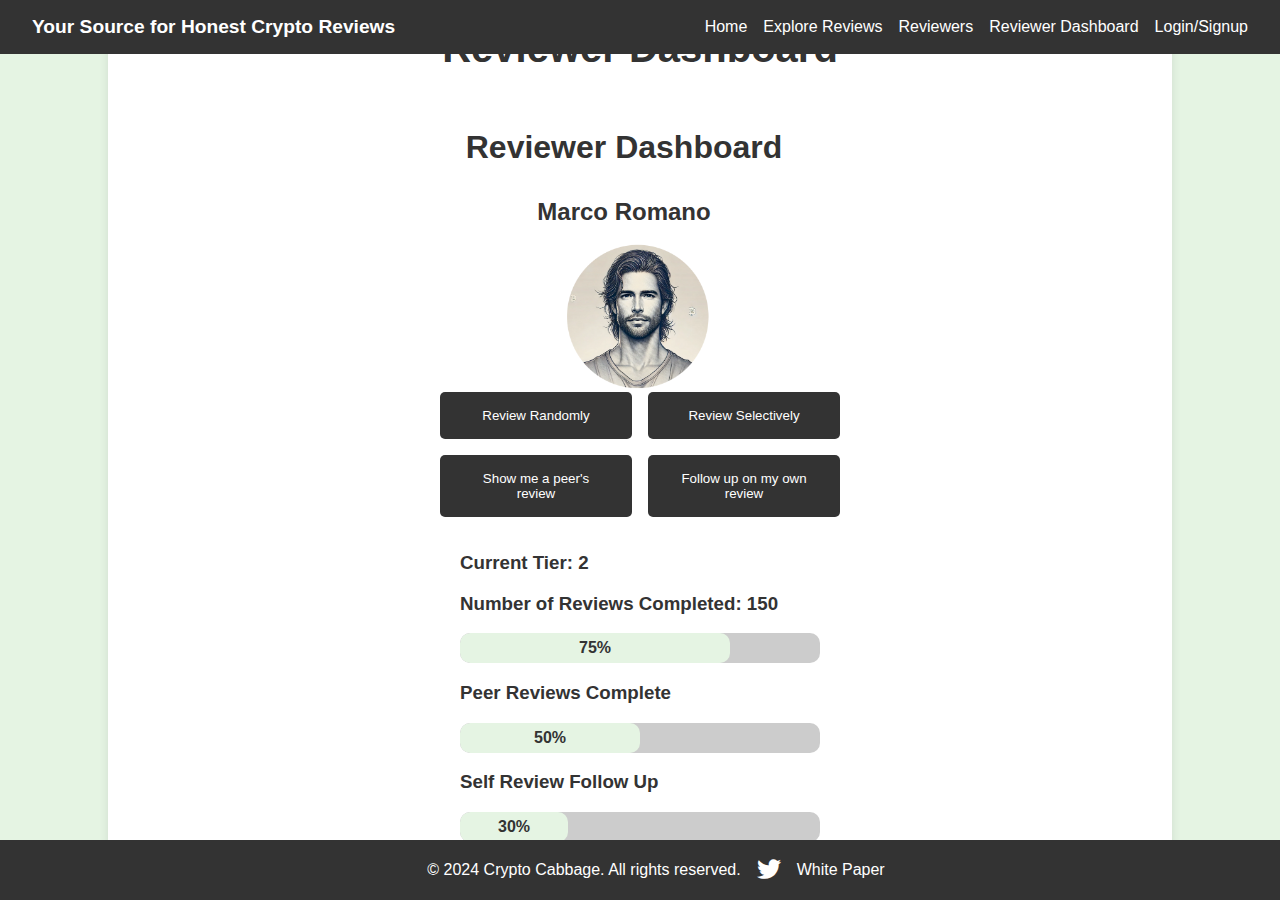
==== reviewer_dashboard.html @ 410221c5 "Add files via upload" ====
<!DOCTYPE html>
<html lang="en">
<head>
    <meta charset="UTF-8">
    <meta name="viewport" content="width=device-width, initial-scale=1.0">
    <title>Reviewer Dashboard - Crypto Cabbage</title>
    <!-- Link to Font Awesome for Twitter icon -->
    <link rel="stylesheet" href="https://cdnjs.cloudflare.com/ajax/libs/font-awesome/5.15.4/css/all.min.css">
    <!-- Link to general styles.css for header/footer layout -->
    <link rel="stylesheet" href="css/styles.css">
    <!-- Link to dashboard-specific CSS -->
    <link rel="stylesheet" href="css/dashboard.css">
</head>
<body>
    <!-- Ensure the header matches the homepage -->
    <header>
        <div class="left-header">
            <h1>Your Source for Honest Crypto Reviews</h1>
        </div>
        <nav>
            <ul>
                <li><a href="index.html">Home</a></li>
                <li><a href="reviews.html">Explore Reviews</a></li>
                <li><a href="reviewers.html">Reviewers</a></li>
                <li><a href="reviewer_dashboard.html">Reviewer Dashboard</a></li>
                <li><a href="login.html">Login/Signup</a></li>
            </ul>
        </nav>
    </header>

    <main>
        <section class="dashboard">
            <h2>Reviewer Dashboard</h2>
            <div class="profile-section">
                <!-- Profile Picture and Name Section -->
                <div class="profile-info">
                    <h2>Reviewer Dashboard</h2> <!-- Add this line -->
                    <p>Marco Romano</p>
                    <img src="img/dashboardpfp.png" alt="Profile Picture" class="profile-pic">
                </div>

<!-- Buttons next to the profile picture -->
<div class="buttons-container">
    <div class="review-buttons">
        <button id="review-randomly" class="review-button">
            <a href="submit_review.html" style="color: inherit; text-decoration: none;">Review Randomly</a>
        </button>
        <button id="review-selectively" class="review-button">
            <a href="influencer_review.html" style="color: inherit; text-decoration: none;">Review Selectively</a>
        </button>
    </div>
    <div class="review-buttons">
        <button id="show-peer-review" class="review-button">Show me a peer's review</button>
        <button id="follow-up-review" class="review-button">Follow up on my own review</button>
    </div>
</div>

            <div class="tier-info">
                <h3>Current Tier: <span id="current-tier">2</span></h3>
                <h3>Number of Reviews Completed: <span id="reviews-completed">150</span></h3>
                <div class="progress-container">
                    <div class="progress-bar" id="progress-bar">
                        <span id="progress-text">75%</span>
                    </div>
                </div>
                <h3>Peer Reviews Complete</h3>
                <div class="progress-container">
                    <div class="progress-bar" id="peer-reviews-bar">
                        <span id="peer-reviews-text">50%</span>
                    </div>
                </div>
                <h3>Self Review Follow Up</h3>
                <div class="progress-container">
                    <div class="progress-bar" id="self-review-bar">
                        <span id="self-review-text">30%</span>
                    </div>
                </div>
            </div>

            <div class="peer-review-score">
                <h3>Peer Review Score: <span id="peer-review-score">8.5</span></h3>
            </div>
        </section>
    </main>

    <!-- Footer should also match the homepage -->
    <footer>
        <p>© 2024 Crypto Cabbage. All rights reserved. 
            <a href="https://x.com/cryptocabbage24" class="twitter-icon" target="_blank">
                <i class="fab fa-twitter"></i>
            </a>
            <a href="white_paper.html" class="whitepaper-link">White Paper</a> <!-- White Paper link in footer -->
        </p>
    </footer>
</body>
</html>
---- css/styles.css ----
/* General body styling */
body {
    font-family: Arial, sans-serif;
    margin: 0;
    padding: 0;
    background-color: #e5f4e3; /* Soft light green background */
    color: #333;
    height: 100vh; /* Ensure body takes full viewport height */
    display: flex;
    flex-direction: column;
    overflow-x: hidden; /* Prevent horizontal scrolling */
}

/* Header styling */
header {
    display: flex;
    justify-content: space-between;
    align-items: center;
    background-color: #333; /* Black header */
    color: #fff;
    padding: 1rem 2rem;
}

header .left-header {
    display: flex;
    align-items: center;
}

header h1 {
    font-size: 1.2rem;
    margin: 0;
}

header nav ul {
    list-style: none;
    display: flex;
    gap: 1rem;
    margin: 0;
    padding: 0;
    margin-left: auto; /* Right justify the nav links */
}

header nav ul li {
    margin: 0;
}

header nav ul li a {
    color: #fff;
    text-decoration: none;
}

header nav ul li a:hover {
    text-decoration: underline;
}

/* Main content styling */
main {
    flex: 1; /* Allow main to take up remaining space */
    display: flex;
    flex-direction: column;
    justify-content: center;
    align-items: center;
    padding: 0; /* Reset padding */
    margin: 0; /* Ensure no extra margins */
    height: 100vh; /* Full viewport height */
}

/* Styling for the banner (logo and search bar) */
.banner {
    width: 100%;
    max-width: 800px;
    padding: 2rem 1rem; /* Ensure adequate spacing */
}

/* Container for the logo and text */
.logo-container {
    display: flex;
    justify-content: center;
    align-items: center;
    margin-bottom: 0.5rem; /* Space between logo and search bar */
}

/* Logo image styling */
.logo-img {
    width: 150px; /* Adjust this size as needed */
    height: auto; /* Keep the aspect ratio */
    margin-right: -5px; /* Space between the image and text */
}

/* Styling for the logo text */
.logo {
    font-size: 3rem; /* Adjust to match the image size */
    font-weight: bold;
    color: #333; /* Black logo text */
}

/* Search bar styling */
.search-bar {
    display: flex;
    justify-content: center;
    align-items: center;
    margin: -1rem 0; /* Adequate margin for spacing */
    margin-left: 30px; /* Add left margin to nudge it slightly to the right */
}

.search-bar input {
    padding: 0.5rem; /* Reduce padding */
    font-size: 1rem; /* Reduce font size */
    width: 500px; /* Increase width */
    border: 1px solid #ccc;
    border-radius: 5px 0 0 5px;
}

.search-bar button {
    padding: 0.5rem 1rem; /* Adjust padding */
    font-size: 1rem; /* Adjust font size */
    border: 1px solid #333;
    background-color: #333; /* Black button */
    color: #fff;
    border-radius: 0 5px 5px 0;
    cursor: pointer;
}

.search-bar button:hover {
    background-color: #555; /* Darker hover state */
}

/* Footer styling */
footer {
    background-color: #333; /* Black footer */
    color: #fff;
    text-align: center;
    padding: 1rem;
    position: relative;
    width: 100%;
}

footer p {
    display: flex;
    justify-content: center;
    align-items: center;
    margin: 0;
    padding: 0 1rem; /* Ensure padding to prevent overflow */
}

footer .twitter-icon {
    margin-left: 1rem; /* Add space between text and icon */
    font-size: 1.5rem; /* Increase icon size */
    color: #fff; /* Set icon color to white */
    text-decoration: none;
}

footer .twitter-icon:hover {
    color: #ccc;
}

footer .whitepaper-link {
    margin-left: 1rem;
    font-size: 1rem;
    color: #fff;
    text-decoration: none;
}

footer .whitepaper-link {
    margin-left: 1rem; /* Increased space between the Twitter icon and White Paper link */
    font-size: 1rem;
    color: #fff; /* White font for the link */
    text-decoration: none;
}

footer .whitepaper-link:hover {
    color: #fff; /* Keep the font white on hover */
    text-decoration: underline; /* Add underline effect on hover */
}
---- css/dashboard.css ----
/* Ensure the entire dashboard takes full height */
body {
    font-family: Arial, sans-serif;
    margin: 0;
    padding: 0;
    background-color: #e5f4e3; /* Soft light green background */
    color: #333;
    display: flex;
    flex-direction: column;
    height: 100vh; /* Ensure body takes full viewport height */
}

header {
    display: flex;
    justify-content: space-between;
    align-items: center;
    background-color: #333; /* Black header */
    color: #fff;
    padding: 1rem 2rem;
}

header .left-header {
    display: flex;
    align-items: center;
}

header h1 {
    font-size: 1.2rem;
    margin: 0;
}

header nav ul {
    list-style: none;
    display: flex;
    gap: 1rem;
    margin: 0;
    padding: 0;
    margin-left: auto; /* Right justify the nav links */
}

header nav ul li {
    margin: 0;
}

header nav ul li a {
    color: #fff;
    text-decoration: none;
}

header nav ul li a:hover {
    text-decoration: underline;
}

main {
    flex: 1;
    display: flex;
    justify-content: center;
    align-items: center;
    padding: 1rem;
    text-align: center;
    overflow-y: auto; /* Enable vertical scrolling if needed */
}

/* Dashboard container */
.dashboard {
    width: 100%;
    max-width: 1000px;
    background-color: #fff;
    padding: 2rem;
    border-radius: 10px;
    box-shadow: 0 0 10px rgba(0, 0, 0, 0.1);
    display: flex;
    flex-direction: column;
    align-items: center; /* Center all content horizontally */
    justify-content: flex-start; /* Align content to the top */
    text-align: center;
}

/* Title "Reviewer Dashboard" */
.dashboard h2 {
    font-size: 2.5rem; /* Larger font for the title */
    margin-bottom: 2rem;
}

/* Profile info and review buttons in the same row */
.dashboard-content {
    display: flex;
    justify-content: center;
    align-items: center;
    width: 100%;
    margin-bottom: 2rem; /* Space between content and lower section */
}

/* Centering Profile info */
.profile-info {
    display: flex;
    align-items: center;
    margin-right: 2rem;
    flex-direction: column;
}

/* Styling for the "Reviewer Dashboard" title above the name */
.profile-info h2 {
    font-size: 2rem; /* Adjust this size as needed */
    margin-bottom: 0.5rem; /* Adds space between title and name */
    text-align: center; /* Centers the title */
}

/* Adjust "Marco Romano" styling */
.profile-info p {
    font-size: 1.5rem; /* Increase font size for the name */
    font-weight: bold;
    margin-bottom: 1rem; /* Adds space between name and profile picture */
}

.profile-pic {
    border-radius: 50%;
    width: 150px; /* Adjust size */
    height: 150px;
    margin-right: -21px; /* Move PFP slightly to the right */
}

/* Review Buttons */
.review-buttons {
    display: flex;
    flex-wrap: wrap; /* Allows the buttons to be arranged in two rows */
    justify-content: space-between;
    max-width: 400px; /* Constrain the max width */
    gap: 1rem; /* Space between buttons */
}

.review-button {
    background-color: #333; /* Black buttons */
    color: #fff;
    padding: 1rem 2rem;
    border: none;
    border-radius: 5px;
    cursor: pointer;
    width: 48%; /* Each button takes up nearly half the available space */
    text-align: center;
    margin-bottom: 1rem; /* Adds a gap between vertically stacked buttons */
}

.review-button:hover {
    background-color: #555; /* Darker hover state */
}

/* Align Number of Reviews and other stats */
.tier-info h3 {
    text-align: left;
    margin-left: 20px; /* Add margin to push them closer to the left edge */
}

.progress-container {
    background-color: #ccc;
    border-radius: 10px;
    overflow: hidden;
    width: 90%; /* Adjust the width so it's aligned properly */
    height: 30px;
    margin-bottom: 1rem;
    margin-left: 20px; /* Align progress bars to the left */
}

.progress-bar {
    background-color: #e5f4e3; /* Match the theme green color */
    height: 100%;
    display: flex;
    align-items: center;
    justify-content: center;
    color: #333;
    font-weight: bold;
    border-radius: 10px;
}

#progress-bar {
    width: 75%; /* Example width, adjust dynamically */
}

#peer-reviews-bar {
    width: 50%; /* Example width, adjust dynamically */
}

#self-review-bar {
    width: 30%; /* Example width, adjust dynamically */
}

.peer-review-score h3 {
    text-align: center; /* Center the peer review score */
}

/* Footer */
footer {
    background-color: #333; /* Black footer */
    color: #fff;
    text-align: center;
    padding: 1rem;
    position: relative;
    width: 100%;
}

footer p {
    display: flex;
    justify-content: center;
    align-items: center;
    margin: 0;
    padding: 0 1rem;
}

footer .twitter-icon {
    margin-left: 1rem; /* Add space between text and icon */
    font-size: 1.5rem; /* Increase icon size */
    color: #fff;
    text-decoration: none;
}

footer .twitter-icon:hover {
    color: #ccc;
}

footer .whitepaper-link {
    margin-left: 1rem;
    font-size: 1rem;
    color: #fff;
    text-decoration: none;
}

footer .whitepaper-link {
    margin-left: 1rem; /* Increased space between the Twitter icon and White Paper link */
    font-size: 1rem;
    color: #fff; /* White font for the link */
    text-decoration: none;
}

footer .whitepaper-link:hover {
    color: #fff; /* Keep the font white on hover */
    text-decoration: underline; /* Add underline effect on hover */
}
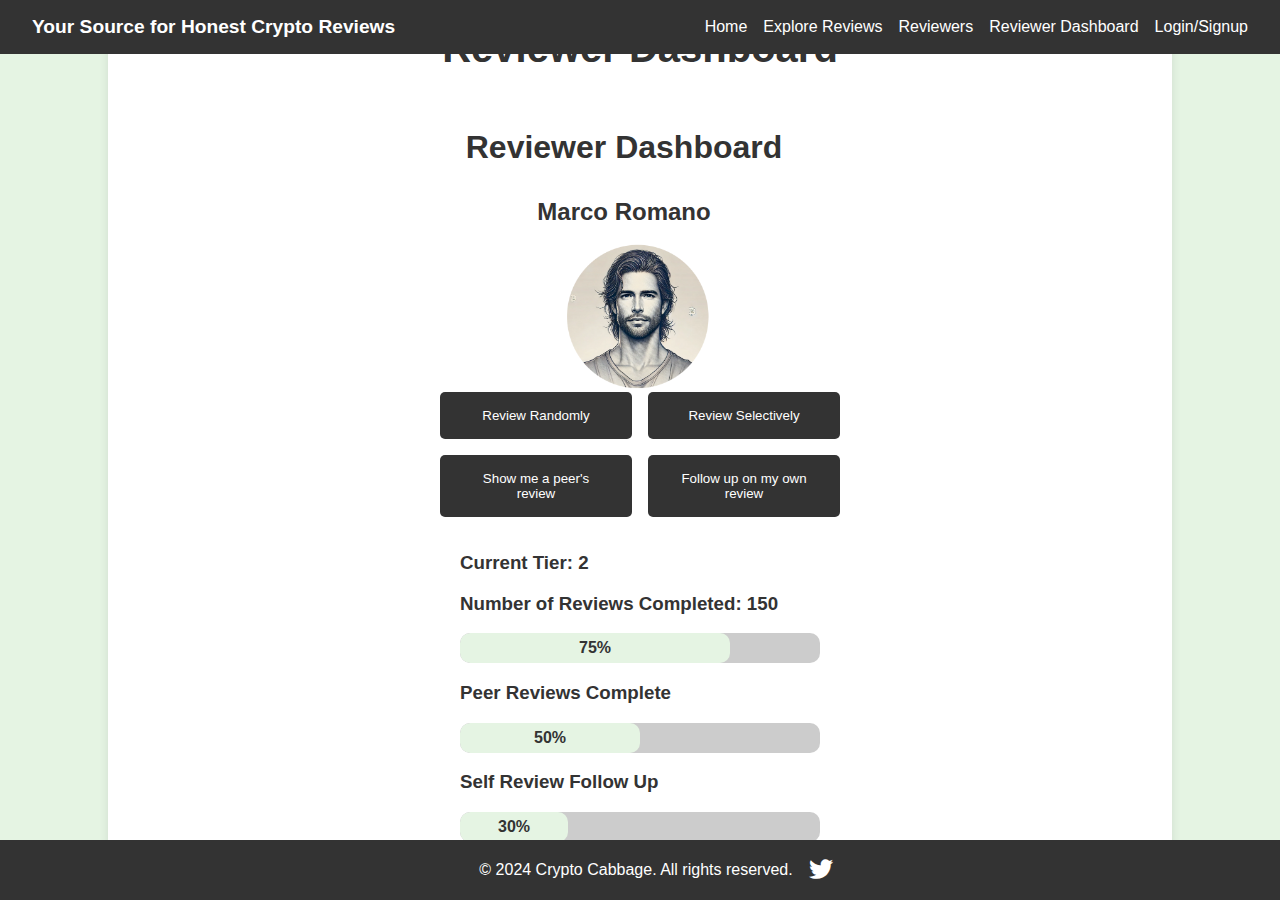
==== commit 3cbe8993: "Add files via upload" ====
--- a/reviewer_dashboard.html
+++ b/reviewer_dashboard.html
@@ -89,7 +89,7 @@
             <a href="https://x.com/cryptocabbage24" class="twitter-icon" target="_blank">
                 <i class="fab fa-twitter"></i>
             </a>
-            <a href="white_paper.html" class="whitepaper-link">White Paper</a> <!-- White Paper link in footer -->
+            
         </p>
     </footer>
 </body>
